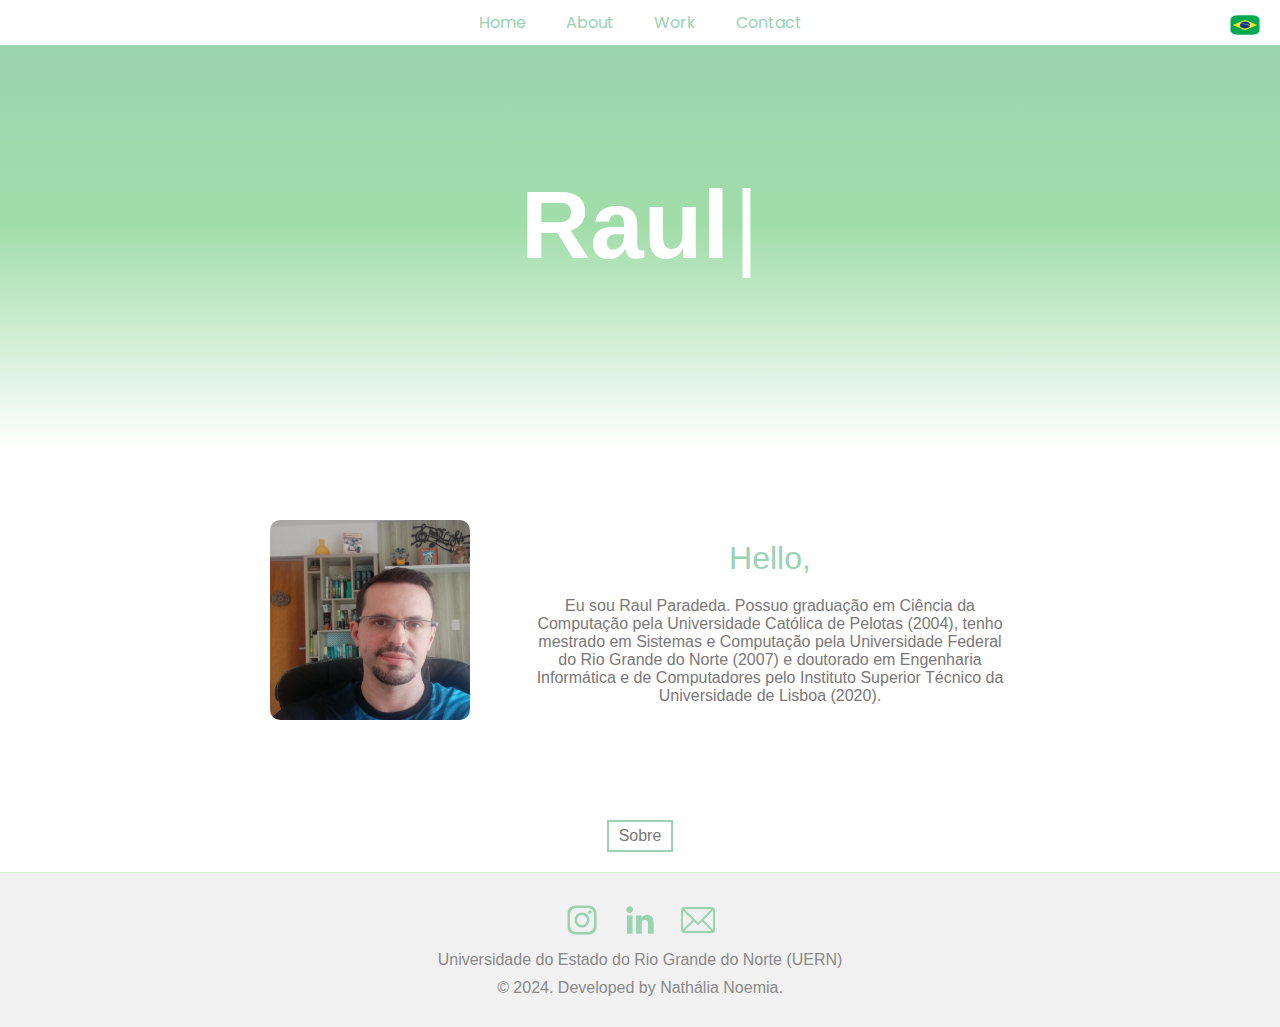
==== index.html @ e7ea9612 "Site Professor" ====
<!DOCTYPE html>
<html lang="pt-BR">
<head>
    <meta charset="UTF-8">
    <meta name="viewport" content="width=device-width, initial-scale=1.0">
    <title>Raul Paradeda</title>
    <link rel="preconnect" href="https://fonts.googleapis.com">
    <link rel="preconnect" href="https://fonts.gstatic.com" crossorigin>
    <link href="https://fonts.googleapis.com/css2?family=Kanit:ital,wght@0,100;0,200;0,300;0,400;0,500;0,600;0,700;0,800;0,900&family=Playwrite+US+Trad:wght@100..400&family=Poppins:ital,wght@0,100;0,200;0,300;0,400;0,500;0,600;0,700;0,800;0,900&display=swap" rel="stylesheet">
    <link rel="stylesheet" href="styles.css">
</head>
<body>
    <nav>
        <div class="nav-center">
            <ul>
                <li><a href="index.html">Home</a></li>
                <li><a href="about.html">About</a></li>
                <li><a href="work.html">Work</a></li>
                <li><a href="contato.html">Contact</a></li>
            </ul>
        </div>
        <div class="nav-right">
            <div id="language-switcher">
                <img id="flag" src="images/Brazil.png" alt="Bandeira do Brasil">
                <ul id="language-menu">
                    <li id="pt" onclick="switchLanguage('pt')">Português</li>
                    <li id="en" onclick="switchLanguage('en')">English</li>
                </ul>
            </div>
        </div>
    </nav>
    <div class="container">
        <h1 id="typing-text"></h1><span class="blinking-cursor">|</span>
    </div>
    <div class="profile-section">
        <div class="center2">
            <img src="images/Raul.jpg" alt="Profile Picture" class="profile-picture">
            <div class="home">
                <span class="strong-home">Hello,</span>
                <p>Eu sou Raul Paradeda. Possuo graduação em Ciência da Computação pela Universidade Católica de Pelotas (2004), tenho mestrado em Sistemas e Computação pela Universidade Federal do Rio Grande do Norte (2007) e doutorado em Engenharia Informática e de Computadores pelo Instituto Superior Técnico da Universidade de Lisboa (2020).</p>
                <!-- <p>Possuo graduação em Ciência da Computação pela Universidade Católica de Pelotas (2004), tenho mestrado em Sistemas e Computação pela Universidade Federal do Rio Grande do Norte (2007) e doutorado em Engenharia Informática e de Computadores pelo Instituto Superior Técnico da Universidade de Lisboa (2020).</p> -->
            </div>
        </div>
    </div>
    <div class="about-home">
        <a href="about.html" class="about-home-link">Sobre</a>
    </div>
    <footer>
        <div class="social-icons">
            <a href="https://instagram.com/paradeda/" target="_blank"><img src="images/instagram.png" alt="Instagram"></a>
            <a href="https://linkedin.com/in/raul-paradeda/" target="_blank"><img src="images/linkedin.png" alt="LinkedIn"></a>
            <a href="mailto:raulparadeda@uern.br"><img src="images/email.png" alt="Email"></a>
        </div>
        <a href="https://portal.uern.br/" class="no-link">Universidade do Estado do Rio Grande do Norte (UERN)</a>
        <p>&copy; 2024. Developed by <a href="https://github.com/nathalianoemia" class="no-link-github">Nathália Noemia</a>.</p>
    </footer>
    <script src="script.js"></script>
    <script src="language-switcher.js"></script>
</body>
</html>
---- styles.css ----
body {
    margin: 0;
    /* font-family: 'Courier New', Courier, monospace; */
    /* font-family: Verdana, Geneva, Tahoma, sans-serif; */
    font-family: 'Segoe UI', Tahoma, Geneva, Verdana, sans-serif;
}

nav {
    position: fixed;
    top: 0;
    left: 0;
    width: 100%;
    z-index: 1000;
    display: flex;
    justify-content: space-between;
    align-items: center;
    background-color: rgb(255, 255, 255);
    padding: 10px 0;
}

.nav-center {
    display: flex;
    justify-content: center;
    flex-grow: 1;
}

.nav-right select {
    margin-right: 20px;
    border-radius: 10px;
    background-color: rgb(245, 245, 235);
    font-size: 1rem;
    color: #123D18;
    cursor: pointer;
    outline: none;
}

nav ul {
    display: flex;
    justify-content: center;
    list-style: none;
    padding: 0;
    margin: 0;
}

nav ul li {
    margin: 0 20px;
}

nav ul li a {
    font-family: "Poppins", sans-serif;
    text-decoration: none;
    color: #9ad2b2;
    font-size: 1rem;
}

nav ul li a:hover{
    color: #cfeedd;
}

nav ul li a.active{
    border: 2px #9ad2b2;
}

.container {
    display: flex;
    justify-content: center;
    align-items: center;
    height: 50vh;
    background: linear-gradient(to bottom, #9ad2b2, #a1dda9, #ffffff);
    text-align: center;
}

#typing-text {
    font-size: 3rem;
    margin: 0;
    color: #ffffff;
}

.blinking-cursor {
    font-size: 5rem;
    margin-left: 5px;
    animation: blink 0.7s infinite;
    color: #fdfdfd;
}

@keyframes blink {
    0% { opacity: 1; }
    50% { opacity: 0; }
    100% { opacity: 1; }
}

.profile-section {
    display: flex;
    justify-content: center;
    align-items: center;
    text-align: center;
    padding: 20px;
    max-width: 800px;
    margin: 50px auto;
}

.center {
    display: flex;
    flex-direction: column;
    align-items: center;
}
.center2{
    display: flex;
    flex-direction: row;
    justify-content: space-around;
    align-items: center;
}


.profile-picture {
    border-radius: 10px;
    width: 150px;
    height: 150px;
    margin-bottom: 20px;
}

.home {
    font-family:Verdana, Geneva, Tahoma, sans-serif;
    color: rgb(122, 119, 119);
    display: flex;
    width: 60%;
    flex-direction: column;
    align-items: center;
    text-align: justify;
}
.home p{
    text-align: justify;
}

.strong-home {
    font-size: 2em; /* Ajuste o tamanho da fonte conforme necessário */
    color: #9ad2b2; /* Ajuste a cor conforme necessário */
    margin-bottom: 10px; /* Espaço entre "Hello," e "I'm Raul Paradeda." */
}

.home p {
    margin-top: 10px; 
    text-align: center;
    /* Ajuste o espaçamento entre a linha e o parágrafo */
}
.about-home{
    width: 100%;
    display: flex;
    justify-content: center;
    margin-bottom: 20px;
    
}
.about-home a{
    border: 2px solid #9ad2b2;
    width: fit-content;
    padding: 5px 10px;
    margin-top: 10px; /* ajuste conforme necessário */
    text-align: center;
}

.about-home-link {
    text-decoration: none;
    color: rgb(122, 119, 119);
    transition: background-color 0.3s, color 0.3s;
    display: block;
}

.about-home-link:hover {
    color: rgb(229, 227, 227);
}


.about{
    /* display: flex;   */
    justify-content: flex-end; /* Centraliza horizontalmente */
    align-items: end; /* Centraliza verticalmente */
    margin-top: 20px;
    text-align: left; /* Garante que o texto esteja alinhado à esquerda */
    max-width: 800px; /* Limita a largura máxima da seção */
    margin: 10px auto; /* Centraliza a seção horizontalmente na página */
    font-family: Verdana, Geneva, Tahoma, sans-serif;
    color: rgb(122, 119, 119);
    font-size: 12px;
    font-weight: 500;
    line-height: 1.75;
    /* text-align: justify; Justifica o texto */
    max-width: 500px;
}
.about h1{
    text-align: right;
    font-size: 3rem;
    color: #9ad2b2;
    display: inline;
}
.projetos {
    text-align: center;
    margin-bottom: 20px;
}

.projetos h2{
    font-size: 3rem;
    color: #9ad2b2;
}

.project-title p {
    color:rgb(122, 119, 119); 
    /* font-weight: bold; */
    font-family: 'Poppins', sans-serif; 
    font-size: 18px; /* Ajuste o tamanho da fonte conforme necessário */
    /* font-weight:; Ajuste o peso da fonte conforme necessário */
    text-align: center; /* Centraliza o texto */
    margin-top: 10px; /* Espaçamento superior conforme necessário */
}

#modal-title {
    color: #9ad2b2; 
    font-family: 'Poppins', sans-serif; 
    font-size: 23px; 
    font-weight: bold; 
}

#modal-summary {
    color: rgb(122, 119, 119); 
    font-size: 16px; 
    line-height: 1.5; 
}


.contact-sections {
    display: flex;
    justify-content: space-between;
    align-items: flex-start;
    width: 90%;
    max-width: 1200px;
    margin: 20px auto;
    flex-wrap: wrap;
}

.Endereço p{
    color: rgb(122, 119, 119);
}

.professional-address p{
    color: rgb(122, 119, 119);
}

.map-section {
    width: 48%;
    text-align: left;
}

.map-section iframe {
    width: 100%;
    height: 300px;
    border: 0;
    border-radius: 10px;
    margin-bottom: 10px;
}

.professional-address {
    margin-top: 10px;
    font-size: 1rem;
    color: #123D18;
}

.contact-info {
    width: 48%;
    text-align: left;
    margin-bottom: 20px;
    margin-left: 10px;
}

.contact-info h2 {
    font-size: 1.5rem;
    color: #9ad2b2;
}

.contact-item {
    display: flex;
    align-items: center;
    margin: 10px 0;
    text-align: right;
}

.contact-item img {
    width: 20px;
    height: 20px;
    margin-right: 10px;
}

.contact-item span {
    font-size: 1rem;
    color: rgb(122, 119, 119);
}

.contact-info a:hover img {
    filter: brightness(1.2);
}

.corpo {
    font-family: Arial, sans-serif;
    /* background: linear-gradient(to top, #97DEA1, #B3E7BA, #ffff); */
    background-color: #9ad2b2; 
    margin: 0;
    padding: 0;
    display: flex;
    flex-direction: column;
    justify-content: center;
    align-items: center;
    height: 100vh;
   
}

.timeline {
    position: relative;
    max-width: 800px;
    padding: 20px;
    /* background: #fff; */
    border-radius: 10px;
    /* box-shadow: 0 0 10px rgba(0,0,0,0.1); */
}

.timeline::after {
    content: '';
    position: absolute;
    width: 2px;
    background-color: #ffffff;
    top: 0;
    bottom: 0;
    left: 50%;
    margin-left: -1px;
}

.timeline-event {
    cursor: pointer;
    display: flex;
    justify-content: flex-start;
    align-items: center;
    margin: 20px 0;
    position: relative;
}

.timeline-circle {
    background-color: #ffffff;
    color: #9ad2b2;
    width: 40px;
    height: 40px;
    border-radius: 50%;
    display: flex;
    justify-content: center;
    align-items: center;
    font-weight: bold;
    position: absolute;
    top: 50%;
    transform: translateY(-50%);
    z-index: 1;
}

.timeline-content {
    /* background: #f9f9f9; */
    padding: 10px 20px;
    border-radius: 5px;
    /* box-shadow: 0 0 5px rgba(0,0,0,0.1); */
    position: relative;
    width: 45%;
    color: #ffffff;
}

.timeline-event:nth-child(odd) .timeline-circle {
    left: calc(50% - 20px);
}

.timeline-event:nth-child(odd) .timeline-content {
    margin-left: calc(50% + 30px);
}

.timeline-event:nth-child(even) .timeline-circle {
    right: calc(50% - 20px);
}

.timeline-event:nth-child(even) .timeline-content {
    margin-right: calc(50% + 30px);
    text-align: right;
}


.lattes{
    margin-top:95px; /* Ajuste a margem superior conforme necessário */
    
}

.lattes-link {
    padding: 10px 20px;
    border: 2px solid white;
    color: white;
    text-decoration: none;
    font-weight: bold;
    transition: background-color 0.3s, color 0.3s;
}

.lattes-link:hover {
    /* background-color: white; */
    color: rgb(229, 227, 227);
}


.modal {
    display: none;
    position: fixed;
    z-index: 1000;
    left: 0;
    top: 0;
    width: 100%;
    height: 100%;
    overflow: auto;
    background-color: rgba(0,0,0,0.5);
}

.modal-content {
    background-color: #fff;
    margin: 10% auto;
    padding: 20px;
    border: 1px solid #888;
    width: 80%;
    max-width: 500px;
    border-radius: 10px;
}

.modal-content h2{
    color: #9ad2b2;
}

.modal-content p{
    color: rgb(122, 119, 119);
}

.close {
    color: #aaa;
    float: right;
    font-size: 28px;
    font-weight: bold;
}

.close:hover,
.close:focus {
    color: black;
    text-decoration: none;
    cursor: pointer;
}

.project-title{
    position: absolute;
    top: 50%;
    left: 50%;
    transform: translate(-50%, -50%);
    background-color: #9ad2b2;
    color: #9ad2b2; 
    font-size: 1.5rem;
    padding: 10px;
    opacity: 0;
    transition: opacity 0.3s ease;
}

#language-switcher {
    position: fixed;
    top: 15px;
    right: 20px;
    cursor: pointer;
}
#flag {
    width: 30px;
    height: 20px;
}
#language-menu {
    display: none;
    position: absolute;
    top: 35px;
    right: 0;
    background-color: white;
    border: 1px solid #ccc;
    border-radius: 5px;
    list-style-type: none;
    margin: 0;
    padding: 0;
}
#language-menu li {
    padding: 5px;
    cursor: pointer;
}
#language-menu li:hover {
    background-color: #f0f0f0;
}
#language-menu li.active {
    color: #7cc07c; 
}

.project-container {
    display: flex;
    flex-wrap: wrap;
    justify-content: space-between;
    padding: 20px;
    gap: 10px;
}

.project {
    position: relative;
    width: calc(50% - 10px);
    margin-bottom: 20px;
    cursor: pointer;
    overflow: hidden;
    border-radius: 10px;
}

.project img {
    width: 100%;
    display: block;
    transition: opacity 0.3s ease;
}

.project .project-title {
    position: absolute;
    top: 50%;
    left: 50%;
    transform: translate(-50%, -50%);
    background-color: rgba(255, 255, 255, 0.8);
    color: #333;
    text-align: center;
    padding: 10px;
    opacity: 0;
    transition: opacity 0.3s ease;
}

.project:hover img {
    opacity: 0;
}

.project:hover .project-title {
    opacity: 1;
}

.modal {
    display: none;
    position: fixed;
    z-index: 1000;
    left: 0;
    top: 0;
    width: 100%;
    height: 100%;
    overflow: auto;
    background-color: rgba(0, 0, 0, 0.5);
}

.modal-content {
    background-color: #fff;
    margin: 10% auto;
    padding: 20px;
    border: 1px solid #888;
    width: 80%;
    max-width: 500px;
    border-radius: 10px;
}

.modal-content h2 {
    color: #9ad2b2;
}

.modal-content p {
    color: rgb(122, 119, 119);
}

.close {
    color: #aaa;
    float: right;
    font-size: 28px;
    font-weight: bold;
}

.close:hover,
.close:focus {
    color: black;
    text-decoration: none;
    cursor: pointer;
}

footer {
    background-color: #f0f0f0eb;
    padding: 20px;
    text-align: center;
    border-top: 1px solid #d4eed0;
    margin-top: 80px; 
    margin: 0; 
}
footer .social-icons {
    margin: 10px 0;
}
footer .social-icons a {
    margin: 0 10px;
    display: inline-block;
}
footer .social-icons img {
    width: 34px;
    height: 34px;
    transition: filter 0.3s;
}
footer .social-icons img:hover {
    filter: brightness(0) saturate(100%) invert(85%) sepia(9%) saturate(271%) hue-rotate(73deg) brightness(91%) contrast(85%);
}
footer p {
    margin: 10px 0;
    color: #888;
}

.no-link, .no-link-github {
    color: #888; 
    text-decoration: none;
    cursor: pointer;
}

.no-link:hover, .no-link-github:hover{
    color: #aaa9a9;
}
/* Media Queries for Responsiveness */

/* Tablets */
@media (max-width: 768px) {
    #typing-text {
        font-size: 3rem;
    }

    .blinking-cursor {
        font-size: 3rem;
    }

    .profile-picture {
        width: 120px;
        height: 120px;
    }

    .intro-text {
        font-size: 1rem;
    }
}

/* Large Desktops */
@media (min-width: 1200px) {
    #typing-text {
        font-size: 6rem;
    }

    .blinking-cursor {
        font-size: 6rem;
    }

    .profile-picture {
        width: 200px;
        height: 200px;
    }

    .intro-text {
        font-size: 1.5rem;
    }
}

/* Desktops and Laptops */
@media (min-width: 992px) and (max-width: 1199px) {
    #typing-text {
        font-size: 5rem;
    }

    .blinking-cursor {
        font-size: 5rem;
    }

    .profile-picture {
        width: 150px;
        height: 150px;
    }

    .intro-text {
        font-size: 1.2rem;
    }
}

/* Tablets */
@media (min-width: 768px) and (max-width: 991px) {
    #typing-text {
        font-size: 4rem;
    }

    .blinking-cursor {
        font-size: 4rem;
    }

    .profile-picture {
        width: 120px;
        height: 120px;
    }

    .intro-text {
        font-size: 1rem;
    }
}

/* Mobile Phones */
@media (max-width: 767px) {
    nav {
        flex-direction: column;
        align-items: center;
    }

    nav ul {
        flex-direction: column;
        align-items: center;
    }

    nav ul li {
        margin: 20px 0;
    }

    .nav-right {
        margin-top: 10px;
    }

    #typing-text {
        font-size: 3rem;
    }

    .blinking-cursor {
        font-size: 3rem;
    }

    .profile-picture {
        width: 100px;
        height: 100px;
    }

    .intro-text {
        font-size: 0.9rem;
    }
}
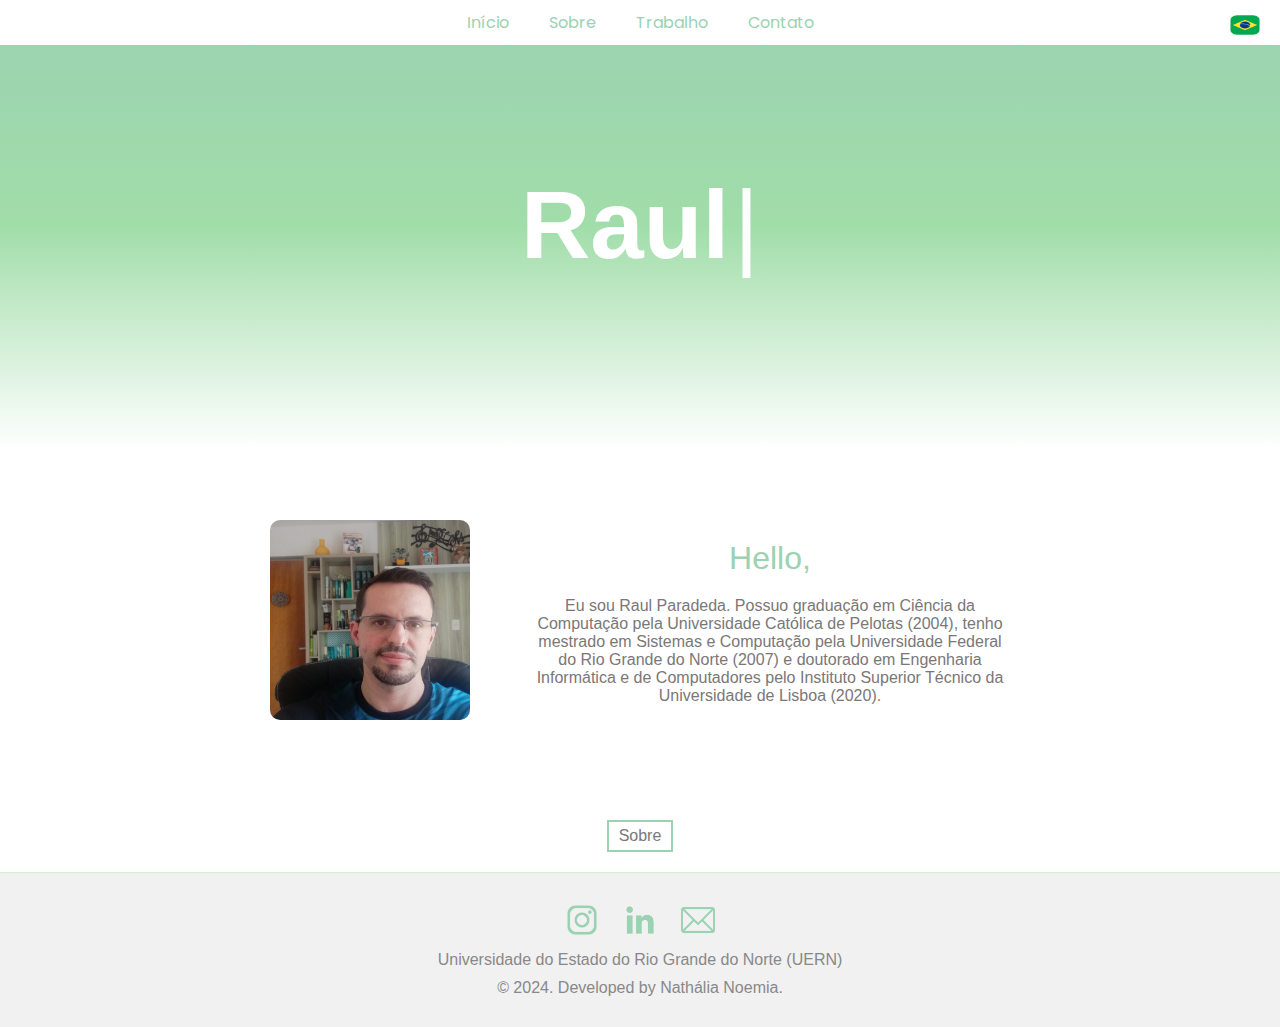
==== commit 49ceee38: "site professor" ====
--- a/index.html
+++ b/index.html
@@ -13,10 +13,10 @@
     <nav>
         <div class="nav-center">
             <ul>
-                <li><a href="index.html">Home</a></li>
-                <li><a href="about.html">About</a></li>
-                <li><a href="work.html">Work</a></li>
-                <li><a href="contato.html">Contact</a></li>
+                <li><a href="index.html">Início</a></li>
+                <li><a href="about.html">Sobre</a></li>
+                <li><a href="work.html">Trabalho</a></li>
+                <li><a href="contato.html">Contato</a></li>
             </ul>
         </div>
         <div class="nav-right">
